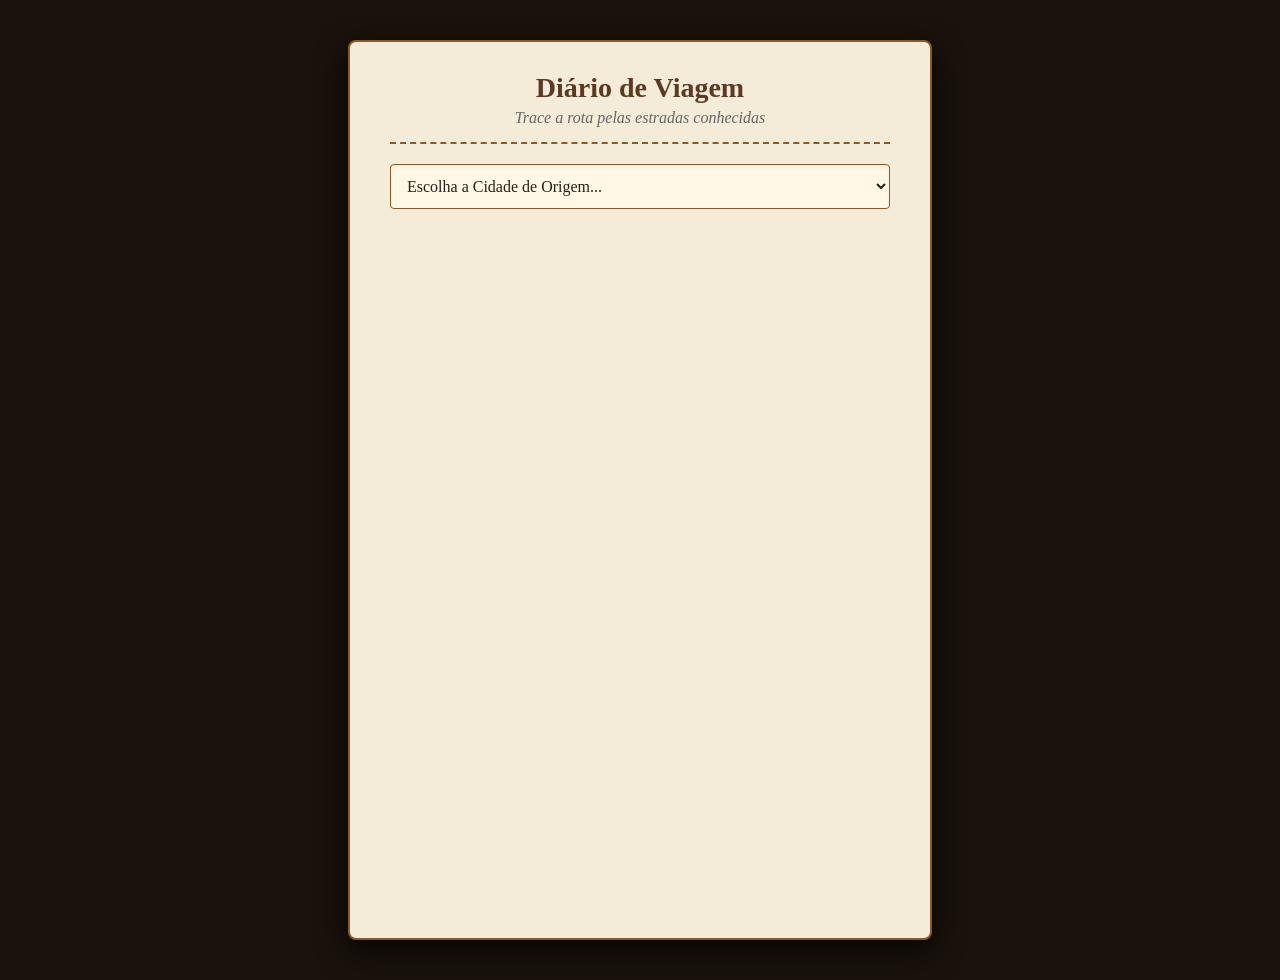
==== viagens.html @ 486930ce "Feat: versão inicial do construtor de rotas Adição dos arquivos estruturais do projeto v1.0.0: - vi" ====
<!DOCTYPE html>
<html lang="pt-BR">
<head>
    <meta charset="UTF-8">
    <meta name="viewport" content="width=device-width, initial-scale=1.0">
    <title>Rotas de Faerûn - D&D</title>
    <link rel="stylesheet" href="style-viagens.css">
</head>
<body>
    <div class="container">
        <header>
            <h1>Diário de Viagem</h1>
            <p class="subtitle">Trace a rota pelas estradas conhecidas</p>
        </header>

        <div id="route-builder">
            <div id="steps-container">
                <!-- Os campos de seleção (select) serão gerados aqui dinamicamente -->
            </div>
        </div>

        <div id="summary-box" class="summary-box hidden">
            <!-- O resumo atualizado aparecerá aqui -->
        </div>
    </div>

    <script src="script-viagens.js"></script>
</body>
</html>
---- style-viagens.css ----
:root {
    --bg-color: #f4ecd8;
    --text-color: #2c1e16;
    --border-color: #8b5a2b;
    --highlight: #5c3a21;
}

body {
    font-family: 'Georgia', serif;
    background-color: #1a120c;
    color: var(--text-color);
    display: flex;
    justify-content: center;
    padding: 40px 20px;
    margin: 0;
    min-height: 100vh;
}

.container {
    background-color: var(--bg-color);
    padding: 30px 40px;
    border-radius: 8px;
    box-shadow: 0 10px 30px rgba(0, 0, 0, 0.8);
    border: 2px solid var(--border-color);
    width: 100%;
    max-width: 500px;
    display: flex;
    flex-direction: column;
}

header {
    text-align: center;
    margin-bottom: 20px;
    border-bottom: 2px dashed var(--border-color);
    padding-bottom: 15px;
}

h1 {
    font-size: 28px;
    margin: 0 0 5px 0;
    color: var(--highlight);
}

.subtitle {
    font-style: italic;
    margin: 0;
    color: #666;
}

#route-builder {
    flex-grow: 1;
    margin-bottom: 20px;
}

.step-wrapper {
    display: flex;
    flex-direction: column;
    align-items: center;
    margin-bottom: 15px;
    animation: fadeIn 0.3s ease-in-out;
}

.step-arrow {
    color: var(--border-color);
    font-size: 24px;
    margin-bottom: 10px;
}

select {
    width: 100%;
    padding: 12px;
    font-family: 'Georgia', serif;
    font-size: 16px;
    background-color: #fff8e7;
    border: 1px solid var(--border-color);
    border-radius: 4px;
    color: var(--text-color);
    cursor: pointer;
    box-shadow: inset 0 2px 4px rgba(0,0,0,0.05);
}

select:focus {
    outline: none;
    border-color: var(--highlight);
    box-shadow: 0 0 5px rgba(139, 90, 43, 0.5);
}

.summary-box {
    background-color: rgba(139, 90, 43, 0.1);
    border: 2px solid var(--border-color);
    border-radius: 6px;
    padding: 15px;
    text-align: left;
}

.summary-box.hidden {
    display: none;
}

.summary-box p {
    margin: 8px 0;
    font-size: 16px;
    line-height: 1.4;
}

.summary-box strong {
    color: var(--highlight);
}

.route-path {
    color: #4a2e1b;
    font-weight: bold;
    font-style: italic;
}

@keyframes fadeIn {
    from { opacity: 0; transform: translateY(-10px); }
    to { opacity: 1; transform: translateY(0); }
}
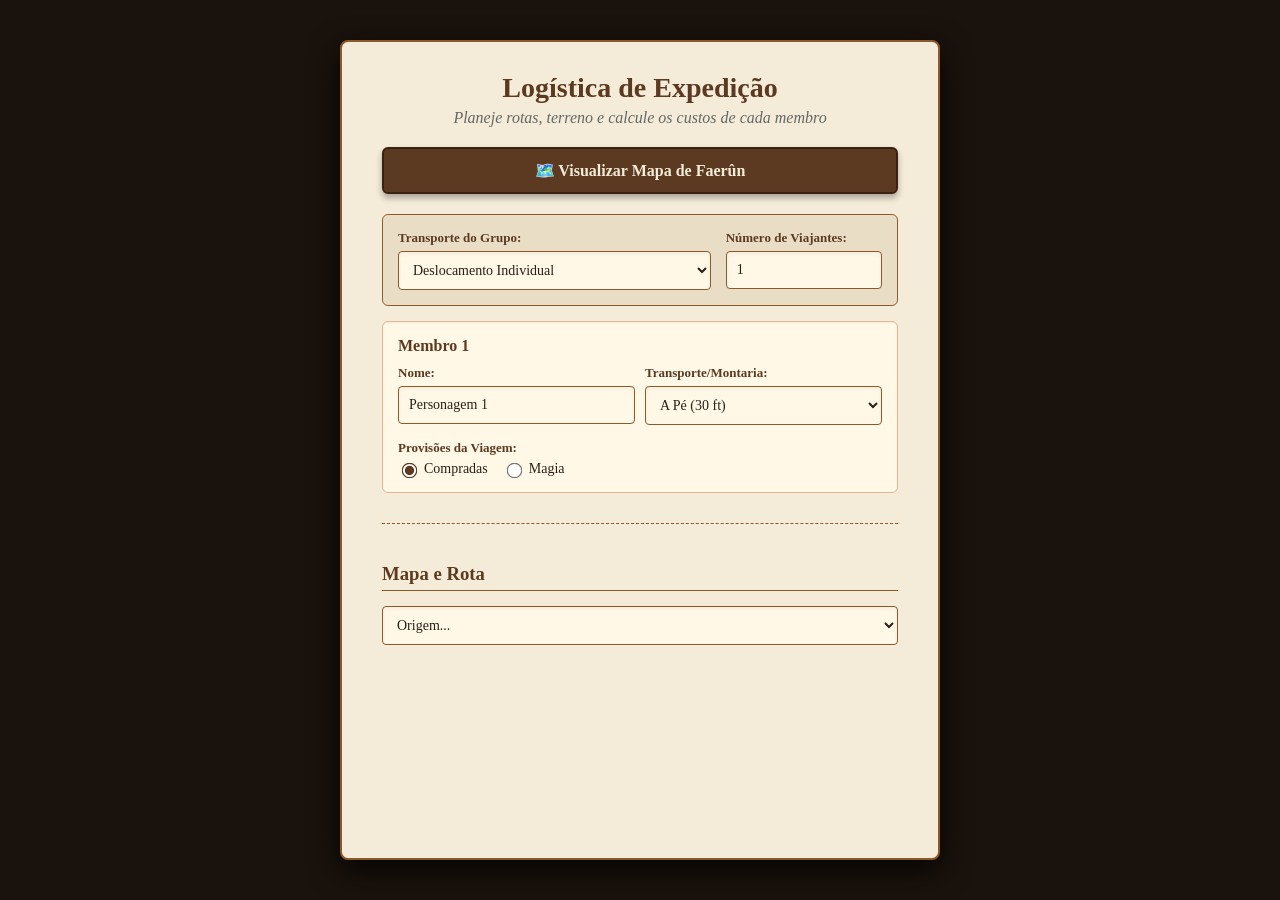
==== commit 741974ba: "Add files via upload" ====
--- a/viagens.html
+++ b/viagens.html
@@ -3,27 +3,74 @@
 <head>
     <meta charset="UTF-8">
     <meta name="viewport" content="width=device-width, initial-scale=1.0">
-    <title>Rotas de Faerûn - D&D</title>
+    <title>Logística de Faerûn - D&D</title>
     <link rel="stylesheet" href="style-viagens.css">
 </head>
 <body>
     <div class="container">
+        
         <header>
-            <h1>Diário de Viagem</h1>
-            <p class="subtitle">Trace a rota pelas estradas conhecidas</p>
+            <h1>Logística de Expedição</h1>
+            <p class="subtitle">Planeje rotas, terreno e calcule os custos de cada membro</p>
         </header>
 
-        <div id="route-builder">
-            <div id="steps-container">
-                <!-- Os campos de seleção (select) serão gerados aqui dinamicamente -->
+        <button id="openMapBtn" class="map-btn">🗺️ Visualizar Mapa de Faerûn</button>
+
+        <!-- Configuração Global -->
+        <div class="control-panel">
+            <div class="input-group">
+                <label for="transportMode">Transporte do Grupo:</label>
+                <select id="transportMode">
+                    <option value="individual">Deslocamento Individual</option>
+                    <option value="carroca">Carroça (Transporte Coletivo)</option>
+                    <option value="caravana">Caravana Mercantil</option>
+                    <option value="veleiro">Navio Veleiro (Costa)</option>
+                    <option value="barco_fluvial">Barco Fluvial (Rios)</option>
+                </select>
+            </div>
+            <div class="input-group">
+                <label for="travelersCount">Número de Viajantes:</label>
+                <input type="number" id="travelersCount" value="1" min="1" max="10">
             </div>
         </div>
 
+        <!-- Área dos Personagens -->
+        <div id="characters-container"></div>
+
+        <hr class="divider">
+        <h3 class="section-title">Mapa e Rota</h3>
+
+        <!-- Construtor de Rota -->
+        <div id="route-builder">
+            <div id="steps-container"></div>
+        </div>
+
+        <!-- Área de Resumo e Discord -->
         <div id="summary-box" class="summary-box hidden">
-            <!-- O resumo atualizado aparecerá aqui -->
+            <div id="summary-content"></div>
+            
+            <hr class="divider">
+            <h3 class="discord-title">Log para o Discord:</h3>
+            <div class="discord-box">
+                <pre id="discordText"></pre>
+                <button id="copyBtn">📋 Copiar Texto</button>
+            </div>
+        </div>
+
+    </div>
+
+    <!-- Modal do Mapa Interativo -->
+    <div id="mapModal" class="map-modal hidden">
+        <div class="map-modal-content">
+            <button id="closeMapBtn" class="close-map-btn">❌ Fechar Mapa</button>
+            <p class="map-instructions">Use o <strong>Scroll do Mouse</strong> para dar zoom e <strong>Clique e Arraste</strong> para mover.</p>
+            <div id="mapContainer" class="map-container">
+                <img id="mapImage" src="img/mapa.jpg" alt="Mapa da Costa da Espada">
+            </div>
         </div>
     </div>
 
+    <script src="dados.js"></script>
     <script src="script-viagens.js"></script>
 </body>
 </html>
--- a/style-viagens.css
+++ b/style-viagens.css
@@ -1,8 +1,16 @@
+/* =========================================================
+   1. VARIÁVEIS E CONFIGURAÇÕES GERAIS
+   ========================================================= */
 :root {
     --bg-color: #f4ecd8;
     --text-color: #2c1e16;
     --border-color: #8b5a2b;
     --highlight: #5c3a21;
+}
+
+/* O box-sizing garante que padding e bordas não estiquem os elementos para fora da tela */
+*, *::before, *::after {
+    box-sizing: border-box;
 }
 
 body {
@@ -16,6 +24,9 @@
     min-height: 100vh;
 }
 
+/* =========================================================
+   2. ESTRUTURA PRINCIPAL (Containers e Títulos)
+   ========================================================= */
 .container {
     background-color: var(--bg-color);
     padding: 30px 40px;
@@ -23,97 +34,306 @@
     box-shadow: 0 10px 30px rgba(0, 0, 0, 0.8);
     border: 2px solid var(--border-color);
     width: 100%;
-    max-width: 500px;
+    max-width: 600px;
     display: flex;
     flex-direction: column;
 }
 
-header {
-    text-align: center;
-    margin-bottom: 20px;
-    border-bottom: 2px dashed var(--border-color);
-    padding-bottom: 15px;
-}
-
-h1 {
-    font-size: 28px;
-    margin: 0 0 5px 0;
-    color: var(--highlight);
-}
-
-.subtitle {
-    font-style: italic;
-    margin: 0;
-    color: #666;
-}
-
-#route-builder {
-    flex-grow: 1;
-    margin-bottom: 20px;
-}
-
-.step-wrapper {
-    display: flex;
-    flex-direction: column;
-    align-items: center;
-    margin-bottom: 15px;
-    animation: fadeIn 0.3s ease-in-out;
-}
-
-.step-arrow {
-    color: var(--border-color);
-    font-size: 24px;
-    margin-bottom: 10px;
-}
-
+header { 
+    text-align: center; 
+    margin-bottom: 20px; 
+}
+
+h1 { 
+    font-size: 28px; 
+    margin: 0 0 5px 0; 
+    color: var(--highlight); 
+}
+
+.subtitle { 
+    font-style: italic; 
+    margin: 0; 
+    color: #666; 
+}
+
+.section-title { 
+    color: var(--highlight); 
+    margin-bottom: 15px; 
+    border-bottom: 1px solid var(--border-color); 
+    padding-bottom: 5px; 
+}
+
+.divider { 
+    border: none; 
+    border-top: 1px dashed var(--border-color); 
+    margin: 20px 0; 
+}
+
+/* =========================================================
+   3. PADRONIZAÇÃO DE FORMULÁRIOS (Inputs e Selects unificados)
+   ========================================================= */
+.input-group { 
+    display: flex; 
+    flex-direction: column; 
+}
+
+.input-group label { 
+    font-size: 13px; 
+    font-weight: bold; 
+    margin-bottom: 5px; 
+    color: var(--highlight); 
+}
+
+/* Regra Mestra: Todos os campos de digitação e seleção serão idênticos */
+input[type="text"], 
+input[type="number"], 
 select {
     width: 100%;
-    padding: 12px;
-    font-family: 'Georgia', serif;
-    font-size: 16px;
-    background-color: #fff8e7;
+    padding: 10px; 
+    font-family: 'Georgia', serif; 
+    font-size: 14px; 
+    color: var(--text-color);
+    background-color: #fff8e7; 
     border: 1px solid var(--border-color);
-    border-radius: 4px;
-    color: var(--text-color);
-    cursor: pointer;
+    border-radius: 4px; 
     box-shadow: inset 0 2px 4px rgba(0,0,0,0.05);
-}
-
+    transition: border-color 0.2s, box-shadow 0.2s;
+}
+
+select { 
+    cursor: pointer; 
+}
+
+input:focus, 
 select:focus {
     outline: none;
     border-color: var(--highlight);
     box-shadow: 0 0 5px rgba(139, 90, 43, 0.5);
 }
 
-.summary-box {
-    background-color: rgba(139, 90, 43, 0.1);
-    border: 2px solid var(--border-color);
+input:disabled, 
+select:disabled { 
+    background-color: #e3dccb; 
+    color: #888; 
+    cursor: not-allowed; 
+}
+
+/* =========================================================
+   4. PAINEIS E FICHAS DE PERSONAGEM
+   ========================================================= */
+.control-panel {
+    display: grid; 
+    grid-template-columns: 2fr 1fr; 
+    gap: 15px;
+    background-color: rgba(139, 90, 43, 0.1); 
+    padding: 15px;
+    border-radius: 6px; 
+    border: 1px solid var(--border-color); 
+    margin-bottom: 15px;
+}
+
+.char-card {
+    background-color: #fff8e7; 
+    border: 1px solid #dcb792;
+    padding: 15px; 
+    border-radius: 6px; 
+    margin-bottom: 10px;
+    box-shadow: inset 0 1px 3px rgba(0,0,0,0.05);
+}
+
+.char-card-title { 
+    font-weight: bold; 
+    color: var(--highlight); 
+    margin-bottom: 10px; 
+    display: block;
+}
+
+.char-grid { 
+    display: grid; 
+    grid-template-columns: 1fr 1fr; 
+    gap: 10px; 
+}
+
+/* =========================================================
+   5. CONSTRUTOR DE ROTAS
+   ========================================================= */
+.step-wrapper { 
+    display: flex; 
+    flex-direction: column; 
+    align-items: center; 
+    margin-bottom: 15px; 
+    animation: fadeIn 0.3s; 
+}
+
+.step-arrow { 
+    color: var(--border-color); 
+    font-size: 24px; 
+    margin-bottom: 5px; 
+}
+
+.step-row { 
+    display: flex; 
+    gap: 10px; 
+    width: 100%; 
+}
+
+/* =========================================================
+   6. CAIXA DE RESUMO (Matemática)
+   ========================================================= */
+.summary-box { 
+    background-color: rgba(139, 90, 43, 0.1); 
+    border: 2px solid var(--border-color); 
+    border-radius: 6px; 
+    padding: 15px; 
+    margin-top: 20px;
+}
+
+.summary-box.hidden { 
+    display: none; 
+}
+
+.summary-box p { 
+    margin: 8px 0; 
+    font-size: 15px; 
+}
+
+.cost-highlight { 
+    background-color: var(--border-color); 
+    color: #f4ecd8; 
+    padding: 2px 8px; 
+    border-radius: 4px; 
+}
+
+/* =========================================================
+   7. GERAÇÃO DE LOG DO DISCORD
+   ========================================================= */
+.discord-title { 
+    font-size: 16px; 
+    color: var(--highlight); 
+    margin-bottom: 10px; 
+}
+
+.discord-box { 
+    background-color: #2b2d31; 
+    border-radius: 6px; 
+    padding: 12px; 
+}
+
+.discord-box pre { 
+    margin: 0; 
+    white-space: pre-wrap; 
+    font-family: 'Consolas', monospace; 
+    font-size: 14px; 
+    color: #dbdee1; 
+    line-height: 1.5; 
+}
+
+#copyBtn { 
+    margin-top: 15px; 
+    background-color: #5865F2; 
+    color: white; 
+    border: none; 
+    padding: 10px; 
+    border-radius: 4px; 
+    cursor: pointer; 
+    font-weight: bold; 
+    width: 100%; 
+    transition: background-color 0.2s;
+}
+
+#copyBtn:hover { background-color: #4752C4; }
+#copyBtn.copied { background-color: #23a559; }
+
+/* =========================================================
+   8. MODAL DO MAPA INTERATIVO (Pan & Zoom)
+   ========================================================= */
+.map-btn {
+    background-color: var(--highlight);
+    color: #f4ecd8;
+    border: 2px solid #3a2212;
+    padding: 12px 20px;
+    font-size: 16px;
+    font-family: 'Georgia', serif;
+    font-weight: bold;
+    cursor: pointer;
     border-radius: 6px;
-    padding: 15px;
-    text-align: left;
-}
-
-.summary-box.hidden {
-    display: none;
-}
-
-.summary-box p {
-    margin: 8px 0;
-    font-size: 16px;
-    line-height: 1.4;
-}
-
-.summary-box strong {
-    color: var(--highlight);
-}
-
-.route-path {
-    color: #4a2e1b;
+    width: 100%;
+    margin-bottom: 20px;
+    transition: background-color 0.3s;
+    box-shadow: 0 4px 6px rgba(0,0,0,0.3);
+}
+
+.map-btn:hover { background-color: #3a2212; }
+
+.map-modal {
+    position: fixed;
+    top: 0; left: 0; width: 100%; height: 100%;
+    background-color: rgba(0, 0, 0, 0.85); 
+    z-index: 1000;
+    display: flex;
+    justify-content: center;
+    align-items: center;
+    backdrop-filter: blur(5px);
+}
+
+.map-modal.hidden { display: none; }
+
+.map-modal-content {
+    position: relative;
+    width: 95vw;
+    height: 95vh;
+    background-color: #1a120c;
+    border: 3px solid var(--border-color);
+    border-radius: 8px;
+    display: flex;
+    flex-direction: column;
+}
+
+.close-map-btn {
+    position: absolute;
+    top: 10px; right: 20px;
+    background-color: #8b0000;
+    color: white;
+    border: none;
+    padding: 10px 15px;
     font-weight: bold;
-    font-style: italic;
-}
-
-@keyframes fadeIn {
-    from { opacity: 0; transform: translateY(-10px); }
-    to { opacity: 1; transform: translateY(0); }
+    border-radius: 4px;
+    cursor: pointer;
+    z-index: 1001;
+    transition: background-color 0.2s;
+}
+
+.close-map-btn:hover { background-color: #5c0000; }
+
+.map-instructions {
+    text-align: center;
+    color: #aaa;
+    margin: 15px 0 5px 0;
+    font-size: 14px;
+}
+
+.map-container {
+    flex-grow: 1;
+    overflow: hidden; 
+    position: relative;
+    cursor: grab;
+    margin: 10px;
+    border: 1px solid var(--border-color);
+    background-color: #000;
+}
+
+.map-container:active { cursor: grabbing; }
+
+#mapImage {
+    position: absolute;
+    transform-origin: 0 0; 
+    pointer-events: none; 
+}
+
+/* =========================================================
+   9. ANIMAÇÕES
+   ========================================================= */
+@keyframes fadeIn { 
+    from { opacity: 0; transform: translateY(-10px); } 
+    to { opacity: 1; transform: translateY(0); } 
 }
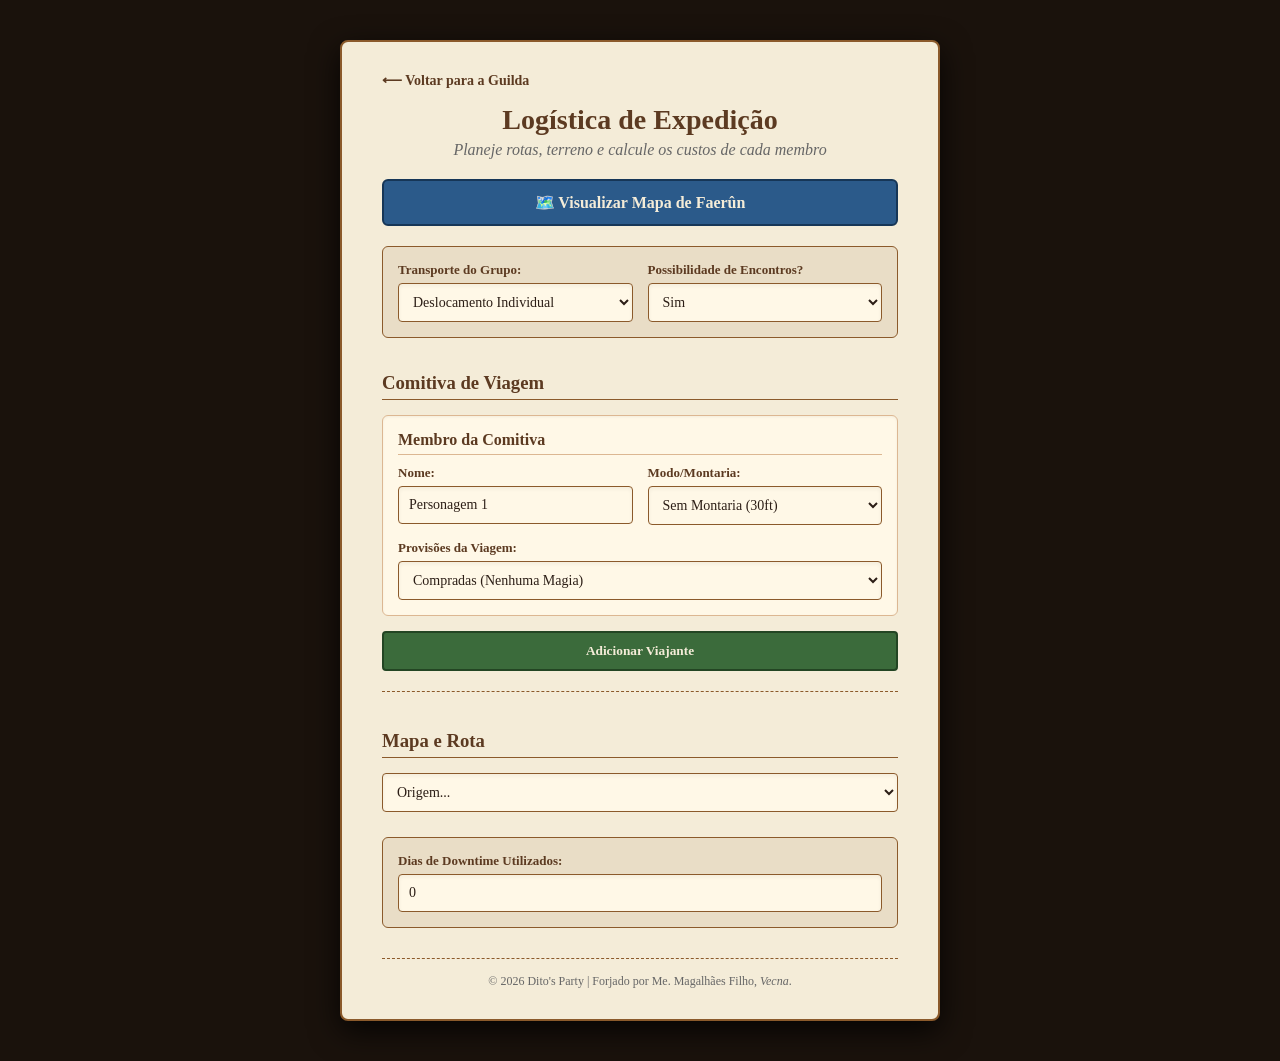
==== commit a661e5f0: "Add files via upload" ====
--- a/viagens.html
+++ b/viagens.html
@@ -3,12 +3,14 @@
 <head>
     <meta charset="UTF-8">
     <meta name="viewport" content="width=device-width, initial-scale=1.0">
-    <title>Logística de Faerûn - D&D</title>
+    <title>Viagem</title>
     <link rel="stylesheet" href="style-viagens.css">
 </head>
 <body>
     <div class="container">
         
+        <a href="index.html" class="return-link">⟵ Voltar para a Guilda</a>
+
         <header>
             <h1>Logística de Expedição</h1>
             <p class="subtitle">Planeje rotas, terreno e calcule os custos de cada membro</p>
@@ -29,13 +31,18 @@
                 </select>
             </div>
             <div class="input-group">
-                <label for="travelersCount">Número de Viajantes:</label>
-                <input type="number" id="travelersCount" value="1" min="1" max="10">
+                <label for="encounters">Possibilidade de Encontros?</label>
+                <select id="encounters">
+                    <option value="Sim (Preparem-se)">Sim</option>
+                    <option value="Viagem Segura">Não</option>
+                </select>
             </div>
         </div>
 
-        <!-- Área dos Personagens -->
+        <!-- Área Dinâmica dos Personagens -->
+        <h3 class="section-title">Comitiva de Viagem</h3>
         <div id="characters-container"></div>
+        <button id="addTravelerBtn" class="btn-add">Adicionar Viajante</button>
 
         <hr class="divider">
         <h3 class="section-title">Mapa e Rota</h3>
@@ -43,6 +50,12 @@
         <!-- Construtor de Rota -->
         <div id="route-builder">
             <div id="steps-container"></div>
+        </div>
+
+        <!-- Ajuste de Downtime (Agora no final da rota) -->
+        <div class="input-group downtime-group">
+            <label for="downtimeDays">Dias de Downtime Utilizados:</label>
+            <input type="number" id="downtimeDays" value="0" min="0">
         </div>
 
         <!-- Área de Resumo e Discord -->
@@ -56,16 +69,20 @@
                 <button id="copyBtn">📋 Copiar Texto</button>
             </div>
         </div>
+        
+        <footer class="site-footer">
+            © 2026 Dito's Party | Forjado por Me. Magalhães Filho, <i>Vecna</i>. 
+        </footer>
 
     </div>
 
     <!-- Modal do Mapa Interativo -->
     <div id="mapModal" class="map-modal hidden">
         <div class="map-modal-content">
-            <button id="closeMapBtn" class="close-map-btn">❌ Fechar Mapa</button>
-            <p class="map-instructions">Use o <strong>Scroll do Mouse</strong> para dar zoom e <strong>Clique e Arraste</strong> para mover.</p>
+            <button id="closeMapBtn" class="close-map-btn">Fechar Mapa</button>
+            <p class="map-instructions">Use o Scroll do Mouse ou os Dedos para dar zoom, Clique e Arraste para mover.</p>
             <div id="mapContainer" class="map-container">
-                <img id="mapImage" src="img/mapa.jpg" alt="Mapa da Costa da Espada">
+                <img id="mapImage" src="img/mapa-faerun.jpg" alt="Mapa da Costa da Espada">
             </div>
         </div>
     </div>
--- a/style-viagens.css
+++ b/style-viagens.css
@@ -8,10 +8,7 @@
     --highlight: #5c3a21;
 }
 
-/* O box-sizing garante que padding e bordas não estiquem os elementos para fora da tela */
-*, *::before, *::after {
-    box-sizing: border-box;
-}
+*, *::before, *::after { box-sizing: border-box; }
 
 body {
     font-family: 'Georgia', serif;
@@ -25,7 +22,7 @@
 }
 
 /* =========================================================
-   2. ESTRUTURA PRINCIPAL (Containers e Títulos)
+   2. ESTRUTURA PRINCIPAL (Containers, Links e Rodapé)
    ========================================================= */
 .container {
     background-color: var(--bg-color);
@@ -39,301 +36,151 @@
     flex-direction: column;
 }
 
-header { 
-    text-align: center; 
-    margin-bottom: 20px; 
+.return-link { 
+    display: inline-block; color: var(--highlight); text-decoration: none; 
+    font-weight: bold; margin-bottom: 15px; font-size: 14px;
 }
+.return-link:hover { text-decoration: underline; }
 
-h1 { 
-    font-size: 28px; 
-    margin: 0 0 5px 0; 
-    color: var(--highlight); 
-}
+header { text-align: center; margin-bottom: 20px; }
+h1 { font-size: 28px; margin: 0 0 5px 0; color: var(--highlight); }
+.subtitle { font-style: italic; margin: 0; color: #666; }
 
-.subtitle { 
-    font-style: italic; 
-    margin: 0; 
-    color: #666; 
-}
+.section-title { color: var(--highlight); margin-bottom: 15px; border-bottom: 1px solid var(--border-color); padding-bottom: 5px; }
+.divider { border: none; border-top: 1px dashed var(--border-color); margin: 20px 0; }
 
-.section-title { 
-    color: var(--highlight); 
-    margin-bottom: 15px; 
-    border-bottom: 1px solid var(--border-color); 
-    padding-bottom: 5px; 
-}
-
-.divider { 
-    border: none; 
-    border-top: 1px dashed var(--border-color); 
-    margin: 20px 0; 
+.site-footer { 
+    text-align: center; margin-top: 30px; font-size: 12px; color: #666; 
+    border-top: 1px dashed var(--border-color); padding-top: 15px; 
 }
 
 /* =========================================================
-   3. PADRONIZAÇÃO DE FORMULÁRIOS (Inputs e Selects unificados)
+   3. PADRONIZAÇÃO DE FORMULÁRIOS
    ========================================================= */
-.input-group { 
-    display: flex; 
-    flex-direction: column; 
+.input-group { display: flex; flex-direction: column; width: 100%; }
+.input-group label { font-size: 13px; font-weight: bold; margin-bottom: 5px; color: var(--highlight); }
+
+input[type="text"], input[type="number"], select {
+    width: 100%; padding: 10px; padding-right: 25px; 
+    font-family: 'Georgia', serif; font-size: 14px; 
+    color: var(--text-color); background-color: #fff8e7; 
+    border: 1px solid var(--border-color); border-radius: 4px; 
+    box-shadow: inset 0 2px 4px rgba(0,0,0,0.05); white-space: nowrap;
+    overflow: hidden; text-overflow: ellipsis; transition: border-color 0.2s, box-shadow 0.2s;
 }
 
-.input-group label { 
-    font-size: 13px; 
-    font-weight: bold; 
-    margin-bottom: 5px; 
-    color: var(--highlight); 
-}
-
-/* Regra Mestra: Todos os campos de digitação e seleção serão idênticos */
-input[type="text"], 
-input[type="number"], 
-select {
-    width: 100%;
-    padding: 10px; 
-    font-family: 'Georgia', serif; 
-    font-size: 14px; 
-    color: var(--text-color);
-    background-color: #fff8e7; 
-    border: 1px solid var(--border-color);
-    border-radius: 4px; 
-    box-shadow: inset 0 2px 4px rgba(0,0,0,0.05);
-    transition: border-color 0.2s, box-shadow 0.2s;
-}
-
-select { 
-    cursor: pointer; 
-}
-
-input:focus, 
-select:focus {
-    outline: none;
-    border-color: var(--highlight);
-    box-shadow: 0 0 5px rgba(139, 90, 43, 0.5);
-}
-
-input:disabled, 
-select:disabled { 
-    background-color: #e3dccb; 
-    color: #888; 
-    cursor: not-allowed; 
-}
+select { cursor: pointer; }
+input:focus, select:focus { outline: none; border-color: var(--highlight); box-shadow: 0 0 5px rgba(139, 90, 43, 0.5); }
+input:disabled, select:disabled { background-color: #e3dccb; color: #888; cursor: not-allowed; }
 
 /* =========================================================
    4. PAINEIS E FICHAS DE PERSONAGEM
    ========================================================= */
 .control-panel {
-    display: grid; 
-    grid-template-columns: 2fr 1fr; 
-    gap: 15px;
-    background-color: rgba(139, 90, 43, 0.1); 
-    padding: 15px;
-    border-radius: 6px; 
-    border: 1px solid var(--border-color); 
-    margin-bottom: 15px;
+    display: grid; grid-template-columns: 1fr 1fr; gap: 15px;
+    background-color: rgba(139, 90, 43, 0.1); padding: 15px;
+    border-radius: 6px; border: 1px solid var(--border-color); margin-bottom: 15px;
 }
 
+.btn-add { 
+    background-color: #3b6b3b; color: #f4ecd8; border: 2px solid #234523; 
+    padding: 10px; border-radius: 4px; cursor: pointer; font-weight: bold; 
+    margin-top: 5px; font-family: 'Georgia', serif; transition: 0.2s;
+}
+.btn-add:hover { background-color: #234523; }
+
 .char-card {
-    background-color: #fff8e7; 
-    border: 1px solid #dcb792;
-    padding: 15px; 
-    border-radius: 6px; 
-    margin-bottom: 10px;
-    box-shadow: inset 0 1px 3px rgba(0,0,0,0.05);
+    background-color: #fff8e7; border: 1px solid #dcb792;
+    padding: 15px; border-radius: 6px; margin-bottom: 10px;
+    box-shadow: inset 0 1px 3px rgba(0,0,0,0.05); position: relative; animation: fadeIn 0.3s;
 }
+.char-header { display: flex; justify-content: space-between; align-items: center; margin-bottom: 10px; border-bottom: 1px solid #dcb792; padding-bottom: 5px; }
+.char-card-title { font-weight: bold; color: var(--highlight); }
+.btn-remove { 
+    background-color: #8b0000; color: white; border: none; padding: 5px 10px; 
+    border-radius: 4px; cursor: pointer; font-size: 12px; font-weight: bold;
+}
+.btn-remove:hover { background-color: #5c0000; }
 
-.char-card-title { 
-    font-weight: bold; 
-    color: var(--highlight); 
-    margin-bottom: 10px; 
-    display: block;
-}
+.char-grid { display: grid; grid-template-columns: 1fr 1fr; gap: 15px; }
 
-.char-grid { 
-    display: grid; 
-    grid-template-columns: 1fr 1fr; 
-    gap: 10px; 
+/* =========================================================
+   5. CONSTRUTOR DE ROTAS & DOWNTIME
+   ========================================================= */
+.step-wrapper { display: flex; flex-direction: column; align-items: center; margin-bottom: 15px; animation: fadeIn 0.3s; }
+.step-arrow { color: var(--border-color); font-size: 24px; margin-bottom: 5px; }
+.step-row { display: flex; gap: 10px; width: 100%; }
+
+.downtime-group {
+    margin-top: 10px; padding: 15px; background-color: rgba(139, 90, 43, 0.1); 
+    border: 1px solid var(--border-color); border-radius: 6px;
 }
 
 /* =========================================================
-   5. CONSTRUTOR DE ROTAS
+   6. CAIXA DE RESUMO
    ========================================================= */
-.step-wrapper { 
-    display: flex; 
-    flex-direction: column; 
-    align-items: center; 
-    margin-bottom: 15px; 
-    animation: fadeIn 0.3s; 
-}
-
-.step-arrow { 
-    color: var(--border-color); 
-    font-size: 24px; 
-    margin-bottom: 5px; 
-}
-
-.step-row { 
-    display: flex; 
-    gap: 10px; 
-    width: 100%; 
-}
-
-/* =========================================================
-   6. CAIXA DE RESUMO (Matemática)
-   ========================================================= */
-.summary-box { 
-    background-color: rgba(139, 90, 43, 0.1); 
-    border: 2px solid var(--border-color); 
-    border-radius: 6px; 
-    padding: 15px; 
-    margin-top: 20px;
-}
-
-.summary-box.hidden { 
-    display: none; 
-}
-
-.summary-box p { 
-    margin: 8px 0; 
-    font-size: 15px; 
-}
-
-.cost-highlight { 
-    background-color: var(--border-color); 
-    color: #f4ecd8; 
-    padding: 2px 8px; 
-    border-radius: 4px; 
-}
+.summary-box { background-color: rgba(139, 90, 43, 0.1); border: 2px solid var(--border-color); border-radius: 6px; padding: 15px; margin-top: 20px;}
+.summary-box.hidden { display: none; }
+.summary-box p { margin: 8px 0; font-size: 15px; }
+.cost-highlight { background-color: var(--border-color); color: #f4ecd8; padding: 2px 8px; border-radius: 4px; }
 
 /* =========================================================
    7. GERAÇÃO DE LOG DO DISCORD
    ========================================================= */
-.discord-title { 
-    font-size: 16px; 
-    color: var(--highlight); 
-    margin-bottom: 10px; 
-}
-
-.discord-box { 
-    background-color: #2b2d31; 
-    border-radius: 6px; 
-    padding: 12px; 
-}
-
-.discord-box pre { 
-    margin: 0; 
-    white-space: pre-wrap; 
-    font-family: 'Consolas', monospace; 
-    font-size: 14px; 
-    color: #dbdee1; 
-    line-height: 1.5; 
-}
-
-#copyBtn { 
-    margin-top: 15px; 
-    background-color: #5865F2; 
-    color: white; 
-    border: none; 
-    padding: 10px; 
-    border-radius: 4px; 
-    cursor: pointer; 
-    font-weight: bold; 
-    width: 100%; 
-    transition: background-color 0.2s;
-}
-
+.discord-title { font-size: 16px; color: var(--highlight); margin-bottom: 10px; }
+.discord-box { background-color: #2b2d31; border-radius: 6px; padding: 12px; }
+.discord-box pre { margin: 0; white-space: pre-wrap; font-family: 'Consolas', monospace; font-size: 14px; color: #dbdee1; line-height: 1.5; }
+#copyBtn { margin-top: 15px; background-color: #5865F2; color: white; border: none; padding: 10px; border-radius: 4px; cursor: pointer; font-weight: bold; width: 100%; transition: background-color 0.2s;}
 #copyBtn:hover { background-color: #4752C4; }
 #copyBtn.copied { background-color: #23a559; }
 
 /* =========================================================
-   8. MODAL DO MAPA INTERATIVO (Pan & Zoom)
+   8. MODAL DO MAPA INTERATIVO
    ========================================================= */
 .map-btn {
-    background-color: var(--highlight);
-    color: #f4ecd8;
-    border: 2px solid #3a2212;
-    padding: 12px 20px;
-    font-size: 16px;
-    font-family: 'Georgia', serif;
-    font-weight: bold;
-    cursor: pointer;
-    border-radius: 6px;
-    width: 100%;
-    margin-bottom: 20px;
-    transition: background-color 0.3s;
-    box-shadow: 0 4px 6px rgba(0,0,0,0.3);
+    background-color: #2b5a8a; /* Azul Temático */
+    color: #f4ecd8; border: 2px solid #163657;
+    padding: 12px 20px; font-size: 16px; font-family: 'Georgia', serif; font-weight: bold;
+    cursor: pointer; border-radius: 6px; width: 100%; margin-bottom: 20px;
+    animation: pulseBlue 2s infinite; 
 }
-
-.map-btn:hover { background-color: #3a2212; }
+.map-btn:hover { background-color: #163657; animation: none; }
 
 .map-modal {
-    position: fixed;
-    top: 0; left: 0; width: 100%; height: 100%;
-    background-color: rgba(0, 0, 0, 0.85); 
-    z-index: 1000;
-    display: flex;
-    justify-content: center;
-    align-items: center;
-    backdrop-filter: blur(5px);
+    position: fixed; top: 0; left: 0; width: 100%; height: 100%;
+    background-color: rgba(0, 0, 0, 0.85); z-index: 1000;
+    display: flex; justify-content: center; align-items: center; backdrop-filter: blur(5px);
 }
-
 .map-modal.hidden { display: none; }
 
 .map-modal-content {
-    position: relative;
-    width: 95vw;
-    height: 95vh;
-    background-color: #1a120c;
-    border: 3px solid var(--border-color);
-    border-radius: 8px;
-    display: flex;
-    flex-direction: column;
+    position: relative; width: 95vw; height: 95vh;
+    background-color: #1a120c; border: 3px solid var(--border-color);
+    border-radius: 8px; display: flex; flex-direction: column;
 }
-
 .close-map-btn {
-    position: absolute;
-    top: 10px; right: 20px;
-    background-color: #8b0000;
-    color: white;
-    border: none;
-    padding: 10px 15px;
-    font-weight: bold;
-    border-radius: 4px;
-    cursor: pointer;
-    z-index: 1001;
-    transition: background-color 0.2s;
+    position: absolute; top: 10px; right: 20px; background-color: #8b0000;
+    color: white; border: none; padding: 10px 15px; font-weight: bold;
+    border-radius: 4px; cursor: pointer; z-index: 1001; transition: background-color 0.2s;
 }
-
 .close-map-btn:hover { background-color: #5c0000; }
 
-.map-instructions {
-    text-align: center;
-    color: #aaa;
-    margin: 15px 0 5px 0;
-    font-size: 14px;
+.map-instructions { text-align: center; color: #aaa; margin: 15px 0 5px 0; font-size: 14px; }
+.map-container {
+    flex-grow: 1; overflow: hidden; position: relative; cursor: grab;
+    margin: 10px; border: 1px solid var(--border-color); background-color: #000;
+    touch-action: none;
 }
-
-.map-container {
-    flex-grow: 1;
-    overflow: hidden; 
-    position: relative;
-    cursor: grab;
-    margin: 10px;
-    border: 1px solid var(--border-color);
-    background-color: #000;
-}
-
 .map-container:active { cursor: grabbing; }
 
-#mapImage {
-    position: absolute;
-    transform-origin: 0 0; 
-    pointer-events: none; 
-}
+#mapImage { position: absolute; transform-origin: 0 0; pointer-events: none; }
 
 /* =========================================================
    9. ANIMAÇÕES
    ========================================================= */
-@keyframes fadeIn { 
-    from { opacity: 0; transform: translateY(-10px); } 
-    to { opacity: 1; transform: translateY(0); } 
+@keyframes fadeIn { from { opacity: 0; transform: translateY(-10px); } to { opacity: 1; transform: translateY(0); } }
+@keyframes pulseBlue {
+    0% { box-shadow: 0 0 5px #2b5a8a; }
+    50% { box-shadow: 0 0 15px #60a5fa, 0 0 20px #2b5a8a; }
+    100% { box-shadow: 0 0 5px #2b5a8a; }
 }
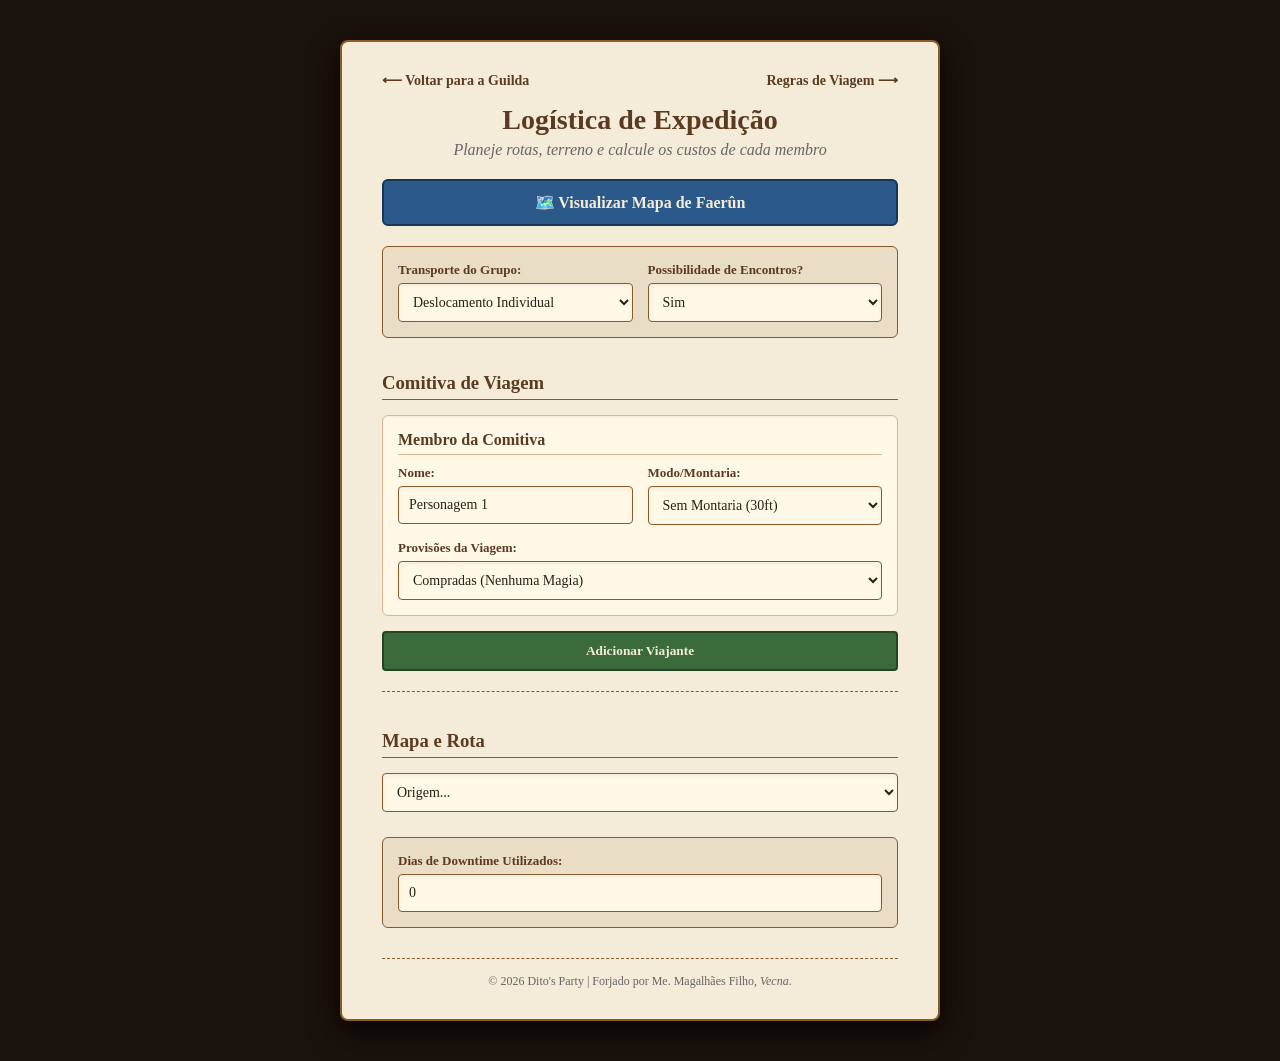
==== commit bacc6308: "Add files via upload" ====
--- a/viagens.html
+++ b/viagens.html
@@ -9,7 +9,10 @@
 <body>
     <div class="container">
         
-        <a href="index.html" class="return-link">⟵ Voltar para a Guilda</a>
+        <div class="top-nav">
+            <a href="index.html" class="return-link">⟵ Voltar para a Guilda</a>
+            <a href="https://discord.com/channels/1296872896563511316/1424488553097859216" target="_blank" class="discord-rules-link"> Regras de Viagem ⟶</a>
+        </div>
 
         <header>
             <h1>Logística de Expedição</h1>
--- a/style-viagens.css
+++ b/style-viagens.css
@@ -36,11 +36,26 @@
     flex-direction: column;
 }
 
-.return-link { 
-    display: inline-block; color: var(--highlight); text-decoration: none; 
-    font-weight: bold; margin-bottom: 15px; font-size: 14px;
-}
-.return-link:hover { text-decoration: underline; }
+.top-nav {
+    display: flex;
+    justify-content: space-between;
+    align-items: center;
+    margin-bottom: 15px;
+}
+
+.return-link, .discord-rules-link { 
+    display: inline-block; 
+    color: var(--highlight); 
+    text-decoration: none; 
+    font-weight: bold; 
+    font-size: 14px;
+    transition: color 0.2s;
+}
+
+.return-link:hover, .discord-rules-link:hover { 
+    text-decoration: underline; 
+    color: #8b5a2b;
+}
 
 header { text-align: center; margin-bottom: 20px; }
 h1 { font-size: 28px; margin: 0 0 5px 0; color: var(--highlight); }
@@ -159,8 +174,10 @@
     border-radius: 8px; display: flex; flex-direction: column;
 }
 .close-map-btn {
-    position: absolute; top: 10px; right: 20px; background-color: #8b0000;
-    color: white; border: none; padding: 10px 15px; font-weight: bold;
+    align-self: center;
+    margin-top: 15px;
+    background-color: #8b0000;
+    color: white; border: none; padding: 10px 20px; font-weight: bold;
     border-radius: 4px; cursor: pointer; z-index: 1001; transition: background-color 0.2s;
 }
 .close-map-btn:hover { background-color: #5c0000; }
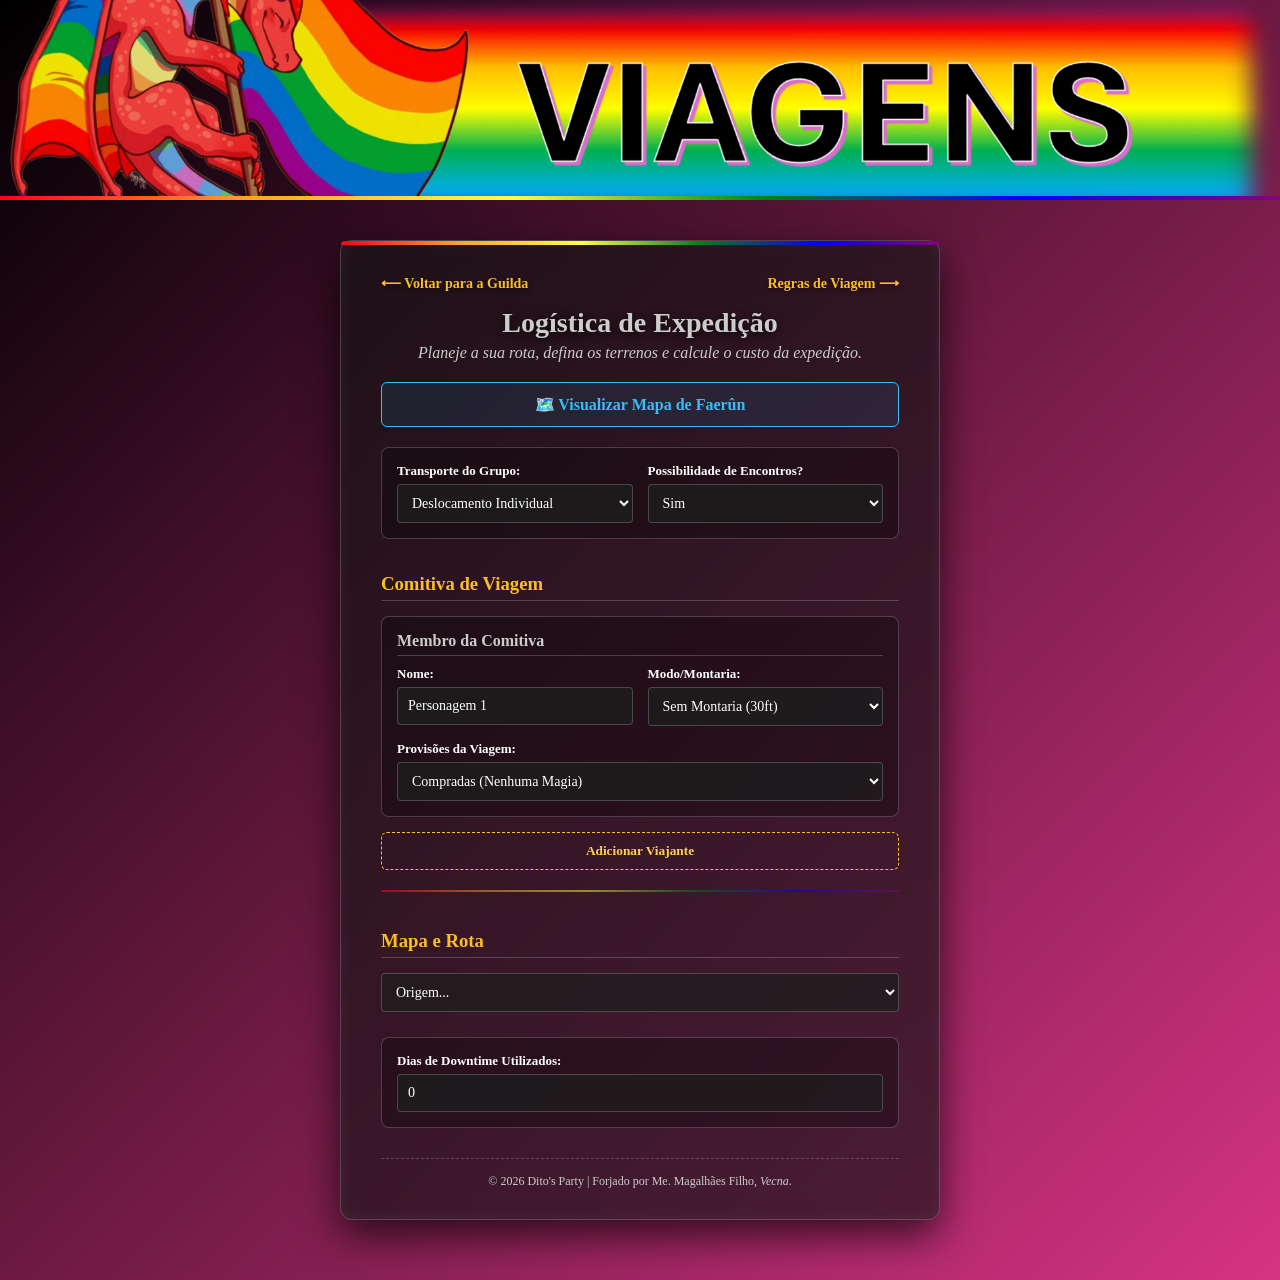
==== commit 7bedac2e: "Add files via upload" ====
--- a/viagens.html
+++ b/viagens.html
@@ -3,24 +3,35 @@
 <head>
     <meta charset="UTF-8">
     <meta name="viewport" content="width=device-width, initial-scale=1.0">
-    <title>Viagem</title>
+    <title>Viagem - Dito's Party</title>
+    <!-- 1. Carrega a identidade do servidor -->
+    <link rel="stylesheet" href="style.css">
+    <!-- 2. Carrega a mecânica do sistema de viagens -->
     <link rel="stylesheet" href="style-viagens.css">
 </head>
-<body>
+<body class="page-viagens">
+    
+    <!-- BANNER GIGANTE FORA DA CAIXA -->
+    <div class="banner-full-top">
+        <!-- O style inline abaixo permite que você regule o enquadramento apenas deste dragão, sem afetar o unicórnio do index -->
+        <img src="img/banner-viagens.png" alt="Banner Logística de Viagem" style="object-position: center 45%;">
+    </div>
+
+    <!-- CAIXA TRANSLÚCIDA DA CALCULADORA -->
     <div class="container">
         
         <div class="top-nav">
             <a href="index.html" class="return-link">⟵ Voltar para a Guilda</a>
-            <a href="https://discord.com/channels/1296872896563511316/1424488553097859216" target="_blank" class="discord-rules-link"> Regras de Viagem ⟶</a>
+            <a href="https://discord.com/channels/1296872896563511316/1424488553097859216" target="_blank" class="discord-rules-link">Regras de Viagem ⟶</a>
         </div>
 
         <header>
-            <h1>Logística de Expedição</h1>
-            <p class="subtitle">Planeje rotas, terreno e calcule os custos de cada membro</p>
+            <h1 style="color: var(--text-muted);">Logística de Expedição</h1>
+            <p class="subtitle">Planeje a sua rota, defina os terrenos e calcule o custo da expedição.</p>
         </header>
 
         <button id="openMapBtn" class="map-btn">🗺️ Visualizar Mapa de Faerûn</button>
-
+                
         <!-- Configuração Global -->
         <div class="control-panel">
             <div class="input-group">
--- a/style.css
+++ b/style.css
@@ -0,0 +1,369 @@
+/* =========================================================
+   STYLE.CSS - IDENTIDADE GLOBAL ANIMADA (DITO'S PARTY)
+   ========================================================= */
+:root {
+    --bg-input: rgba(30, 30, 30, 0.8);  /* Inputs semi-transparentes */
+    --text-main: #ffffff;               /* Texto principal em branco puro para leitura máxima */
+    --text-muted: #cccccc;              /* Texto secundário mais claro (cinza claro) */
+    --border-color: rgba(255, 255, 255, 0.2); /* Bordas levemente mais visíveis */
+    
+    /* Novas cores de alto contraste para fundos escuros */
+    --accent-primary: #fbbf24;          /* Dourado/Âmbar vibrante (Excelente legibilidade) */
+    --accent-hover: #fcd34d;            /* Dourado claro para hover */
+    --accent-blue: #38bdf8;             /* Azul celeste brilhante para botões de mapa */
+    
+    --rainbow-gradient: linear-gradient(90deg, #ff0018, #ffa52c, #ffff41, #008018, #0000f9, #86007d);
+}
+
+*, *::before, *::after { box-sizing: border-box; }
+
+body {
+    font-family: 'Georgia', serif;
+    color: var(--text-main);
+    display: flex;
+    justify-content: center;
+    align-items: center;
+    padding: 40px 20px;
+    margin: 0;
+    min-height: 100vh;
+    
+    /* WALLPAPER ANIMADO */
+    background: linear-gradient(-45deg, #0f0c20, #4b0082, #86007d, #d63384, #000000);
+    background-size: 400% 400%;
+    animation: animateBackground 15s ease infinite;
+}
+
+@keyframes animateBackground {
+    0% { background-position: 0% 50%; }
+    50% { background-position: 100% 50%; }
+    100% { background-position: 0% 50%; }
+}
+
+/* Override para a Página Inicial (Permite o banner no topo e remove a centralização do body) */
+body.page-index {
+    display: block; 
+    padding: 0;     
+}
+
+/* =========================================================
+   ESTRUTURA BASE (GLASSMORPHISM / VIDRO FOSCO)
+   ========================================================= */
+.container {
+    background-color: rgba(20, 20, 20, 0.65); /* Preto quase transparente */
+    backdrop-filter: blur(12px); /* Borra o papel de parede atrás da caixa */
+    -webkit-backdrop-filter: blur(12px); /* Suporte para Safari */
+    padding: 30px 40px;
+    border-radius: 12px;
+    box-shadow: 0 15px 40px rgba(0, 0, 0, 0.7), inset 0 0 20px rgba(255, 255, 255, 0.05);
+    border: 1px solid var(--border-color);
+    width: 100%;
+    max-width: 600px;
+    display: flex;
+    flex-direction: column;
+    transition: transform 0.3s ease, box-shadow 0.3s ease;
+}
+
+/* Borda superior de arco-íris nas caixas */
+.container::before {
+    content: "";
+    display: block;
+    height: 4px;
+    background: var(--rainbow-gradient);
+    border-radius: 4px 4px 0 0;
+    margin: -30px -40px 30px -40px; 
+    width: calc(100% + 80px);
+}
+
+.top-nav {
+    display: flex;
+    justify-content: space-between;
+    align-items: center;
+    margin-bottom: 15px;
+}
+
+.return-link, .discord-rules-link { 
+    display: inline-block; 
+    color: var(--accent-primary); 
+    text-decoration: none; 
+    font-weight: bold; 
+    font-size: 14px;
+    transition: color 0.2s;
+    text-shadow: 0 2px 4px rgba(0,0,0,0.5); /* Sombra para leitura no fundo de vidro */
+}
+
+.return-link:hover, .discord-rules-link:hover { 
+    text-decoration: underline; 
+    color: var(--accent-hover);
+}
+
+/* =========================================================
+   TIPOGRAFIA E FORMS GERAIS
+   ========================================================= */
+header { text-align: center; margin-bottom: 20px; }
+h1 { font-size: 28px; margin: 0 0 5px 0; color: #ffffff; text-shadow: 0 2px 10px rgba(0,0,0,0.8); }
+.subtitle { font-style: italic; margin: 0; color: var(--text-muted); }
+
+.section-title { 
+    color: var(--accent-primary); 
+    margin-bottom: 15px; 
+    border-bottom: 1px solid var(--border-color); 
+    padding-bottom: 5px; 
+}
+
+.divider { 
+    border: none; height: 2px; 
+    background: var(--rainbow-gradient); 
+    opacity: 0.5; margin: 20px 0; border-radius: 2px;
+}
+
+.site-footer { 
+    text-align: center; margin-top: 30px; font-size: 12px; 
+    color: var(--text-muted); border-top: 1px dashed var(--border-color); padding-top: 15px; 
+}
+
+.input-group { display: flex; flex-direction: column; width: 100%; }
+.input-group label { font-size: 13px; font-weight: bold; margin-bottom: 5px; color: var(--text-main); }
+
+input[type="text"], input[type="number"], select {
+    width: 100%; padding: 10px; padding-right: 25px; 
+    font-family: 'Georgia', serif; font-size: 14px; 
+    color: #ffffff; background-color: var(--bg-input); 
+    border: 1px solid var(--border-color); border-radius: 4px; 
+    outline: none; transition: 0.2s;
+}
+input:focus, select:focus { border-color: var(--accent-primary); box-shadow: 0 0 8px rgba(214, 51, 132, 0.6); }
+input:disabled, select:disabled { opacity: 0.6; cursor: not-allowed; }
+
+/* =========================================================
+   ESTILOS EXCLUSIVOS DO HUB (INDEX) - LAYOUT EM GRELHA 3FR
+   ========================================================= */
+
+/* Limpa margens padrão e permite o wallpaper animado brilhar */
+/* Limpa margens padrão do topo para o banner encostar no teto */
+body.page-index, body.page-viagens {
+    display: flex;
+    flex-direction: column;
+    align-items: center;
+    padding: 0 0 60px 0; 
+}
+
+/* O Contentor Mestre (Adicionado padding lateral para proteger o mobile) */
+.hub-wrapper {
+    display: grid;
+    grid-template-columns: repeat(3, 1fr);
+    gap: 30px;
+    width: 100%;
+    max-width: 1200px;
+    padding: 0 20px; 
+    margin: 0 auto;
+}
+
+/* Classe utilitária para fazer itens ocuparem as 3 colunas (Banner, Título e Rodapé) */
+.grid-span-3 {
+    grid-column: span 3;
+}
+
+/* Responsividade: Se o ecrã for pequeno (telemóvel), passa para 1 coluna */
+@media (max-width: 900px) {
+    .hub-wrapper {
+        grid-template-columns: 1fr;
+    }
+    .grid-span-3 {
+        grid-column: span 1;
+    }
+}
+
+/* Banner Principal */
+.banner-full-top {
+    position: relative; /* Necessário para a linha colorida grudar na base */
+    width: 100%;
+    height: 200px; /* AUMENTE OU DIMINUA AQUI para mostrar mais ou menos do unicórnio */
+    overflow: hidden;
+    margin-bottom: 40px;
+    /* O sombreado escuro foi removido daqui */
+}
+
+/* Cria a linha arco-íris exata na parte inferior do banner */
+.banner-full-top::after {
+    content: "";
+    position: absolute;
+    bottom: 0;
+    left: 0;
+    right: 0;
+    height: 4px; /* Pode deixar com 4px se quiser igual aos cards, ou 6px para mais destaque */
+    background: var(--rainbow-gradient);
+    z-index: 10;
+}
+
+.banner-full-top img {
+    width: 100%;
+    height: 100%;
+    object-fit: cover; /* Faz preencher todo o espaço e corta as sobras (pernas) */
+    object-position: center 47%; /* Foca a câmera mais para cima, priorizando o chifre/rosto */
+}
+
+/* Aumenta o tamanho da fonte do subtítulo */
+.header-container .subtitle {
+    font-size: 20px; /* AUMENTE OU DIMINUA AQUI (O padrão era ~15px) */
+    margin-top: 10px;
+    color: var(--text-muted);
+}
+
+/* Cabeçalho Maior */
+.header-container {
+    text-align: center;
+    margin-bottom: 20px;
+}
+.header-container h1 {
+    font-size: 3.0rem; /* Título Gigante */
+    color: #ffffff;
+    margin: 0 0 10px 0;
+    text-shadow: 0 4px 15px rgba(0,0,0,0.8);
+}
+
+/* ---------------------------------------------------------
+   CARTÕES TEMÁTICOS (1FR CADA)
+   --------------------------------------------------------- */
+.tool-card {
+    position: relative;
+    border-radius: 12px;
+    overflow: hidden; /* Mantém a imagem presa nos cantos redondos */
+    border: 1px solid var(--border-color);
+    box-shadow: 0 15px 40px rgba(0, 0, 0, 0.7);
+    text-decoration: none;
+    display: block;
+    min-height: 300px;
+    transition: transform 0.3s ease, box-shadow 0.3s ease;
+    background-color: #000; /* Fundo base para o caso da imagem demorar a carregar */
+}
+
+/* Linha Arco-íris no Topo do Cartão */
+.tool-card::before {
+    content: "";
+    position: absolute;
+    top: 0; left: 0; right: 0; height: 4px;
+    background: var(--rainbow-gradient);
+    z-index: 3;
+}
+
+/* A Imagem Desfocada no Fundo */
+.card-bg {
+    position: absolute;
+    top: -15px; left: -15px; right: -15px; bottom: -15px; /* Margem extra para não mostrar bordas transparentes no blur */
+    background-size: cover;
+    background-position: center;
+    filter: blur(3px) brightness(0.4); /* Aplica o blur e escurece a imagem */
+    z-index: 1;
+    transition: transform 0.5s ease, filter 0.5s ease;
+}
+
+/* Efeito Hover - Levanta o Cartão e Foca a Imagem */
+.tool-card:hover {
+    transform: translateY(-8px);
+    box-shadow: 0 25px 50px rgba(0, 0, 0, 0.9);
+}
+.tool-card:hover .card-bg {
+    transform: scale(1.05);
+    filter: blur(1px) brightness(0.6); /* Reduz o blur ao passar o rato */
+}
+
+/* Conteúdo de Texto no Ficheiro */
+.card-content {
+    position: relative;
+    z-index: 2;
+    padding: 40px 30px;
+    text-align: center;
+    display: flex;
+    flex-direction: column;
+    justify-content: center;
+    align-items: center;
+    height: 100%;
+    box-sizing: border-box;
+}
+
+.card-content h2 {
+    color: #ffffff;
+    font-size: 26px;
+    margin: 0 0 15px 0;
+    text-shadow: 0 2px 8px rgba(0,0,0,0.9);
+}
+
+.card-content p {
+    color: var(--text-muted);
+    font-size: 15px;
+    line-height: 1.6;
+    margin: 0;
+    text-shadow: 0 2px 5px rgba(0,0,0,0.9);
+    transition: color 0.3s ease;
+}
+.tool-card:hover .card-content p {
+    color: #ffffff;
+}
+
+/* Selo "Em Breve" */
+.badge-breve {
+    margin-top: 20px;
+    display: inline-block;
+    padding: 5px 15px;
+    background-color: rgba(255, 255, 255, 0.1);
+    border: 1px solid rgba(255, 255, 255, 0.3);
+    border-radius: 20px;
+    font-size: 12px;
+    text-transform: uppercase;
+    letter-spacing: 1px;
+    color: #999;
+}
+
+/* Cartões Inativos (Mercado e Fichas) */
+.tool-card.disabled {
+    cursor: not-allowed;
+}
+.tool-card.disabled .card-bg {
+    filter: blur(3px) brightness(0.4) grayscale(1);
+}
+.tool-card.disabled:hover {
+    transform: none;
+    box-shadow: 0 15px 40px rgba(0, 0, 0, 0.7);
+}
+.tool-card.disabled:hover .card-bg {
+    transform: none;
+    filter: blur(1px) brightness(0.6) grayscale(1);
+}
+
+/* =========================================================
+   BOTÕES DO INDEX
+   ========================================================= */
+.btn-white {
+    background-color: rgba(255, 255, 255, 0.95);
+    color: #86007d; 
+    padding: 15px 20px;
+    font-size: 18px;
+    font-weight: bold;
+    border-radius: 6px;
+    cursor: pointer;
+    transition: all 0.3s ease;
+    display: inline-block;
+    text-decoration: none;
+    width: 100%;
+    box-sizing: border-box;
+    box-shadow: 0 4px 15px rgba(0,0,0,0.4);
+}
+
+.btn-white:hover {
+    background-color: #ffffff;
+    box-shadow: 0 0 25px rgba(255, 255, 255, 0.8);
+    transform: scale(1.02);
+}
+
+.btn-disabled {
+    background-color: #444;
+    color: #999;
+    box-shadow: none;
+    cursor: not-allowed;
+}
+
+.btn-disabled:hover {
+    background-color: #444;
+    transform: none;
+    box-shadow: none;
+}
--- a/style-viagens.css
+++ b/style-viagens.css
@@ -1,203 +1,98 @@
 /* =========================================================
-   1. VARIÁVEIS E CONFIGURAÇÕES GERAIS
+   STYLE-VIAGENS.CSS - REGRAS EXCLUSIVAS DA CALCULADORA
    ========================================================= */
-:root {
-    --bg-color: #f4ecd8;
-    --text-color: #2c1e16;
-    --border-color: #8b5a2b;
-    --highlight: #5c3a21;
+
+/* Paineis Superiores (Semi-transparentes para manter o Glassmorphism) */
+.control-panel {
+    display: grid; grid-template-columns: 1fr 1fr; gap: 15px;
+    background-color: rgba(0, 0, 0, 0.3); padding: 15px;
+    border-radius: 8px; border: 1px solid var(--border-color); margin-bottom: 15px;
 }
 
-*, *::before, *::after { box-sizing: border-box; }
+/* Fichas de Personagem */
+.char-card {
+    background-color: rgba(0, 0, 0, 0.3); border: 1px solid var(--border-color);
+    padding: 15px; border-radius: 8px; margin-bottom: 10px;
+    position: relative; animation: fadeIn 0.3s;
+}
+.char-header { display: flex; justify-content: space-between; align-items: center; margin-bottom: 10px; border-bottom: 1px solid var(--border-color); padding-bottom: 5px; }
+.char-card-title { font-weight: bold; color: var(--text-muted); }
+.char-grid { display: grid; grid-template-columns: 1fr 1fr; gap: 15px; }
 
-body {
-    font-family: 'Georgia', serif;
-    background-color: #1a120c;
-    color: var(--text-color);
-    display: flex;
-    justify-content: center;
-    padding: 40px 20px;
-    margin: 0;
-    min-height: 100vh;
-}
-
-/* =========================================================
-   2. ESTRUTURA PRINCIPAL (Containers, Links e Rodapé)
-   ========================================================= */
-.container {
-    background-color: var(--bg-color);
-    padding: 30px 40px;
-    border-radius: 8px;
-    box-shadow: 0 10px 30px rgba(0, 0, 0, 0.8);
-    border: 2px solid var(--border-color);
-    width: 100%;
-    max-width: 600px;
-    display: flex;
-    flex-direction: column;
-}
-
-.top-nav {
-    display: flex;
-    justify-content: space-between;
-    align-items: center;
-    margin-bottom: 15px;
-}
-
-.return-link, .discord-rules-link { 
-    display: inline-block; 
-    color: var(--highlight); 
-    text-decoration: none; 
-    font-weight: bold; 
-    font-size: 14px;
-    transition: color 0.2s;
-}
-
-.return-link:hover, .discord-rules-link:hover { 
-    text-decoration: underline; 
-    color: #8b5a2b;
-}
-
-header { text-align: center; margin-bottom: 20px; }
-h1 { font-size: 28px; margin: 0 0 5px 0; color: var(--highlight); }
-.subtitle { font-style: italic; margin: 0; color: #666; }
-
-.section-title { color: var(--highlight); margin-bottom: 15px; border-bottom: 1px solid var(--border-color); padding-bottom: 5px; }
-.divider { border: none; border-top: 1px dashed var(--border-color); margin: 20px 0; }
-
-.site-footer { 
-    text-align: center; margin-top: 30px; font-size: 12px; color: #666; 
-    border-top: 1px dashed var(--border-color); padding-top: 15px; 
-}
-
-/* =========================================================
-   3. PADRONIZAÇÃO DE FORMULÁRIOS
-   ========================================================= */
-.input-group { display: flex; flex-direction: column; width: 100%; }
-.input-group label { font-size: 13px; font-weight: bold; margin-bottom: 5px; color: var(--highlight); }
-
-input[type="text"], input[type="number"], select {
-    width: 100%; padding: 10px; padding-right: 25px; 
-    font-family: 'Georgia', serif; font-size: 14px; 
-    color: var(--text-color); background-color: #fff8e7; 
-    border: 1px solid var(--border-color); border-radius: 4px; 
-    box-shadow: inset 0 2px 4px rgba(0,0,0,0.05); white-space: nowrap;
-    overflow: hidden; text-overflow: ellipsis; transition: border-color 0.2s, box-shadow 0.2s;
-}
-
-select { cursor: pointer; }
-input:focus, select:focus { outline: none; border-color: var(--highlight); box-shadow: 0 0 5px rgba(139, 90, 43, 0.5); }
-input:disabled, select:disabled { background-color: #e3dccb; color: #888; cursor: not-allowed; }
-
-/* =========================================================
-   4. PAINEIS E FICHAS DE PERSONAGEM
-   ========================================================= */
-.control-panel {
-    display: grid; grid-template-columns: 1fr 1fr; gap: 15px;
-    background-color: rgba(139, 90, 43, 0.1); padding: 15px;
-    border-radius: 6px; border: 1px solid var(--border-color); margin-bottom: 15px;
-}
-
+/* Botões Específicos */
 .btn-add { 
-    background-color: #3b6b3b; color: #f4ecd8; border: 2px solid #234523; 
-    padding: 10px; border-radius: 4px; cursor: pointer; font-weight: bold; 
+    background-color: transparent; color: var(--accent-hover); 
+    border: 1px dashed var(--accent-primary); 
+    padding: 10px; border-radius: 6px; cursor: pointer; font-weight: bold; 
     margin-top: 5px; font-family: 'Georgia', serif; transition: 0.2s;
 }
-.btn-add:hover { background-color: #234523; }
+.btn-add:hover { background-color: rgba(214, 51, 132, 0.15); border-color: var(--accent-hover); }
 
-.char-card {
-    background-color: #fff8e7; border: 1px solid #dcb792;
-    padding: 15px; border-radius: 6px; margin-bottom: 10px;
-    box-shadow: inset 0 1px 3px rgba(0,0,0,0.05); position: relative; animation: fadeIn 0.3s;
+.btn-remove { 
+    background-color: #a81c1c; color: white; border: none; padding: 5px 10px; 
+    border-radius: 4px; cursor: pointer; font-size: 12px; font-weight: bold; transition: 0.2s;
 }
-.char-header { display: flex; justify-content: space-between; align-items: center; margin-bottom: 10px; border-bottom: 1px solid #dcb792; padding-bottom: 5px; }
-.char-card-title { font-weight: bold; color: var(--highlight); }
-.btn-remove { 
-    background-color: #8b0000; color: white; border: none; padding: 5px 10px; 
-    border-radius: 4px; cursor: pointer; font-size: 12px; font-weight: bold;
-}
-.btn-remove:hover { background-color: #5c0000; }
+.btn-remove:hover { background-color: #dc2626; }
 
-.char-grid { display: grid; grid-template-columns: 1fr 1fr; gap: 15px; }
-
-/* =========================================================
-   5. CONSTRUTOR DE ROTAS & DOWNTIME
-   ========================================================= */
+/* Construtor de Rotas & Downtime */
 .step-wrapper { display: flex; flex-direction: column; align-items: center; margin-bottom: 15px; animation: fadeIn 0.3s; }
-.step-arrow { color: var(--border-color); font-size: 24px; margin-bottom: 5px; }
+.step-arrow { color: var(--accent-primary); font-size: 24px; margin-bottom: 5px; text-shadow: 0 0 5px rgba(214,51,132,0.5); }
 .step-row { display: flex; gap: 10px; width: 100%; }
 
 .downtime-group {
-    margin-top: 10px; padding: 15px; background-color: rgba(139, 90, 43, 0.1); 
-    border: 1px solid var(--border-color); border-radius: 6px;
+    margin-top: 10px; padding: 15px; background-color: rgba(0, 0, 0, 0.3); 
+    border: 1px solid var(--border-color); border-radius: 8px;
 }
 
-/* =========================================================
-   6. CAIXA DE RESUMO
-   ========================================================= */
-.summary-box { background-color: rgba(139, 90, 43, 0.1); border: 2px solid var(--border-color); border-radius: 6px; padding: 15px; margin-top: 20px;}
+/* Caixa de Resumo e Discord */
+.summary-box { background-color: rgba(0, 0, 0, 0.4); border: 1px solid var(--border-color); border-radius: 8px; padding: 15px; margin-top: 20px;}
 .summary-box.hidden { display: none; }
 .summary-box p { margin: 8px 0; font-size: 15px; }
-.cost-highlight { background-color: var(--border-color); color: #f4ecd8; padding: 2px 8px; border-radius: 4px; }
+.cost-highlight { background-color: var(--accent-primary); color: white; padding: 2px 8px; border-radius: 4px; font-weight: bold; box-shadow: 0 0 8px rgba(214,51,132,0.5); }
 
-/* =========================================================
-   7. GERAÇÃO DE LOG DO DISCORD
-   ========================================================= */
-.discord-title { font-size: 16px; color: var(--highlight); margin-bottom: 10px; }
-.discord-box { background-color: #2b2d31; border-radius: 6px; padding: 12px; }
+.discord-title { font-size: 16px; color: var(--text-main); margin-bottom: 10px; }
+.discord-box { background-color: #1e1f22; border-radius: 6px; padding: 12px; border: 1px solid #111214; }
 .discord-box pre { margin: 0; white-space: pre-wrap; font-family: 'Consolas', monospace; font-size: 14px; color: #dbdee1; line-height: 1.5; }
-#copyBtn { margin-top: 15px; background-color: #5865F2; color: white; border: none; padding: 10px; border-radius: 4px; cursor: pointer; font-weight: bold; width: 100%; transition: background-color 0.2s;}
+#copyBtn { margin-top: 15px; background-color: #5865F2; color: white; border: none; padding: 10px; border-radius: 6px; cursor: pointer; font-weight: bold; width: 100%; transition: 0.2s;}
 #copyBtn:hover { background-color: #4752C4; }
 #copyBtn.copied { background-color: #23a559; }
 
-/* =========================================================
-   8. MODAL DO MAPA INTERATIVO
-   ========================================================= */
+/* Modal do Mapa Interativo */
 .map-btn {
-    background-color: #2b5a8a; /* Azul Temático */
-    color: #f4ecd8; border: 2px solid #163657;
+    background-color: transparent; color: var(--accent-blue); 
+    border: 1px solid var(--accent-blue);
     padding: 12px 20px; font-size: 16px; font-family: 'Georgia', serif; font-weight: bold;
     cursor: pointer; border-radius: 6px; width: 100%; margin-bottom: 20px;
-    animation: pulseBlue 2s infinite; 
+    transition: 0.2s; background-color: rgba(14, 165, 233, 0.1);
 }
-.map-btn:hover { background-color: #163657; animation: none; }
+.map-btn:hover { background-color: var(--accent-blue); color: white; box-shadow: 0 0 15px rgba(14,165,233,0.5); }
 
 .map-modal {
     position: fixed; top: 0; left: 0; width: 100%; height: 100%;
-    background-color: rgba(0, 0, 0, 0.85); z-index: 1000;
-    display: flex; justify-content: center; align-items: center; backdrop-filter: blur(5px);
+    background-color: rgba(0, 0, 0, 0.9); z-index: 1000;
+    display: flex; justify-content: center; align-items: center; backdrop-filter: blur(8px);
 }
 .map-modal.hidden { display: none; }
 
 .map-modal-content {
     position: relative; width: 95vw; height: 95vh;
-    background-color: #1a120c; border: 3px solid var(--border-color);
-    border-radius: 8px; display: flex; flex-direction: column;
+    background-color: rgba(20, 20, 20, 0.9); border: 1px solid var(--border-color);
+    border-radius: 12px; display: flex; flex-direction: column; box-shadow: 0 0 50px rgba(0,0,0,0.8);
 }
 .close-map-btn {
-    align-self: center;
-    margin-top: 15px;
-    background-color: #8b0000;
+    align-self: center; margin-top: 15px; background-color: #a81c1c;
     color: white; border: none; padding: 10px 20px; font-weight: bold;
-    border-radius: 4px; cursor: pointer; z-index: 1001; transition: background-color 0.2s;
+    border-radius: 6px; cursor: pointer; z-index: 1001; transition: 0.2s;
 }
-.close-map-btn:hover { background-color: #5c0000; }
+.close-map-btn:hover { background-color: #dc2626; }
 
-.map-instructions { text-align: center; color: #aaa; margin: 15px 0 5px 0; font-size: 14px; }
+.map-instructions { text-align: center; color: var(--text-muted); margin: 15px 0 5px 0; font-size: 14px; }
 .map-container {
     flex-grow: 1; overflow: hidden; position: relative; cursor: grab;
-    margin: 10px; border: 1px solid var(--border-color); background-color: #000;
+    margin: 10px; border: 1px solid var(--border-color); background-color: #000; border-radius: 6px;
     touch-action: none;
 }
 .map-container:active { cursor: grabbing; }
-
 #mapImage { position: absolute; transform-origin: 0 0; pointer-events: none; }
 
-/* =========================================================
-   9. ANIMAÇÕES
-   ========================================================= */
-@keyframes fadeIn { from { opacity: 0; transform: translateY(-10px); } to { opacity: 1; transform: translateY(0); } }
-@keyframes pulseBlue {
-    0% { box-shadow: 0 0 5px #2b5a8a; }
-    50% { box-shadow: 0 0 15px #60a5fa, 0 0 20px #2b5a8a; }
-    100% { box-shadow: 0 0 5px #2b5a8a; }
-}+@keyframes fadeIn { from { opacity: 0; transform: translateY(-10px); } to { opacity: 1; transform: translateY(0); } }
